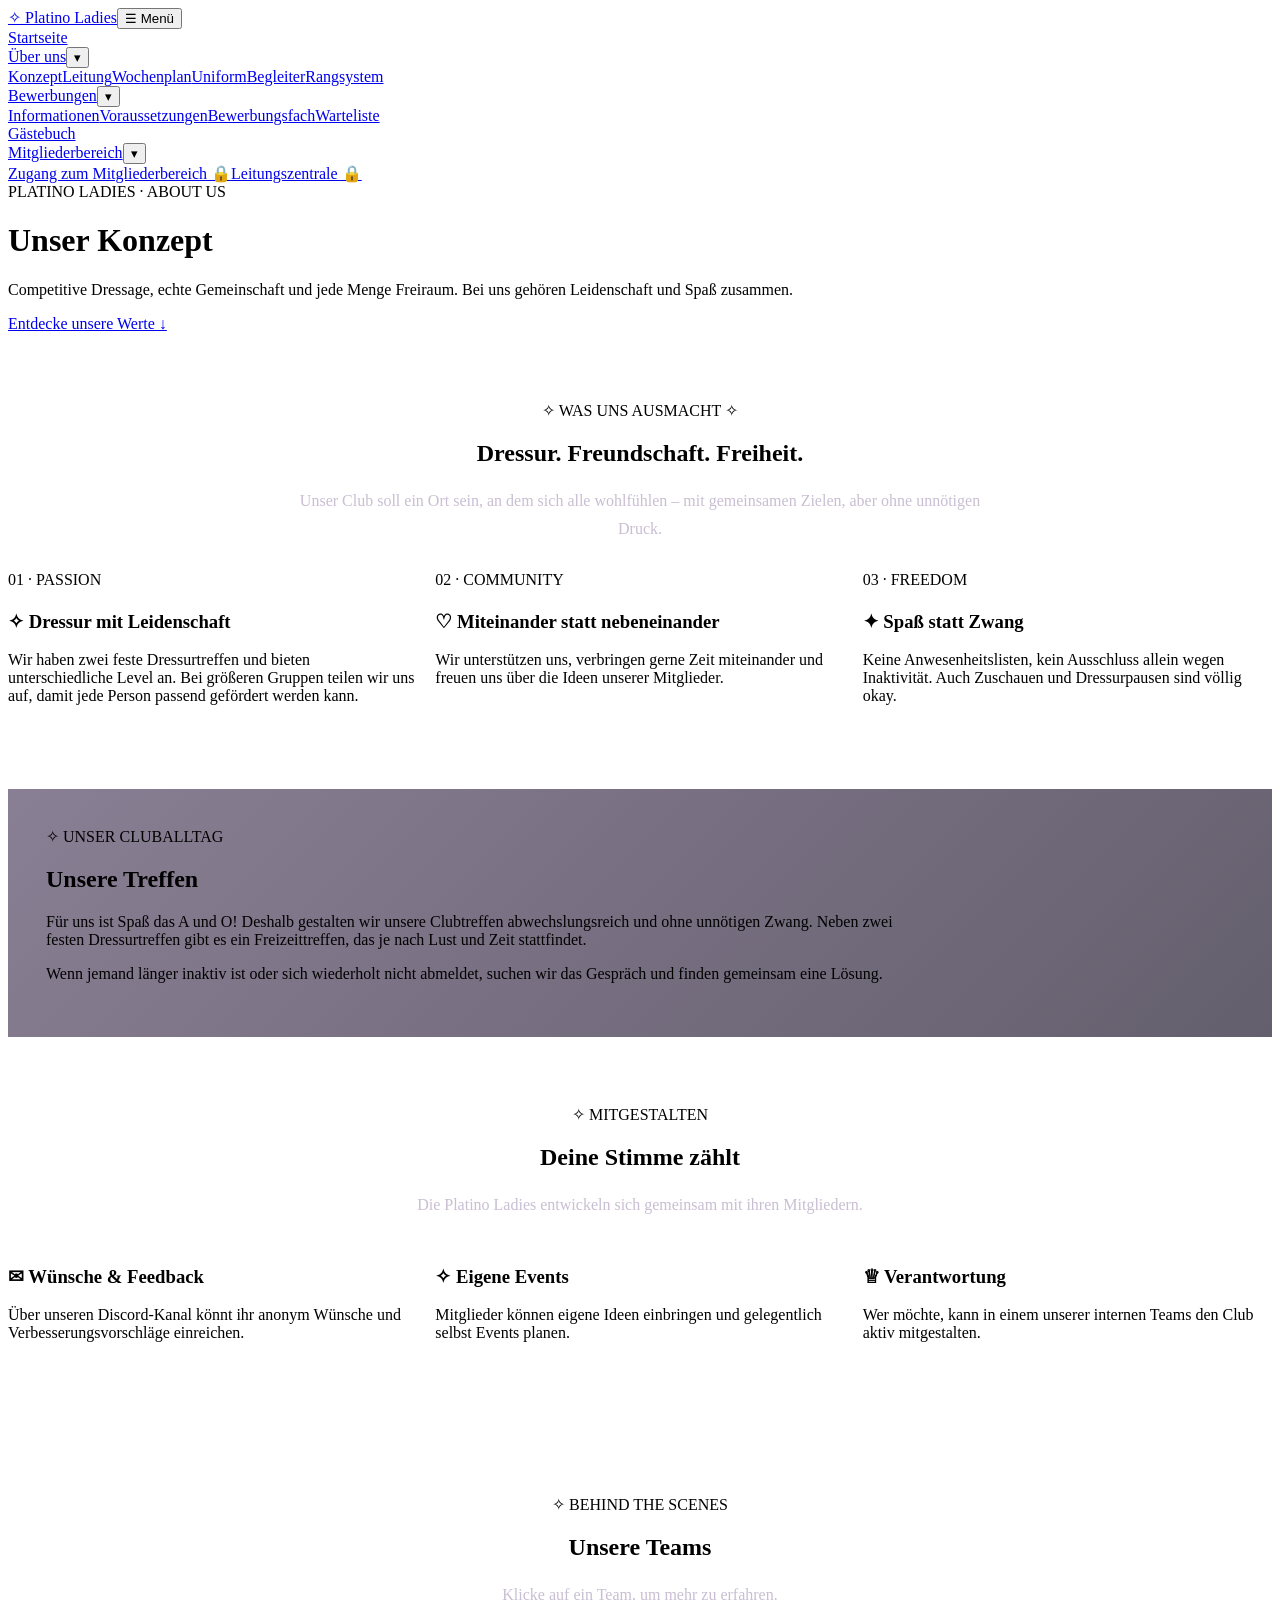
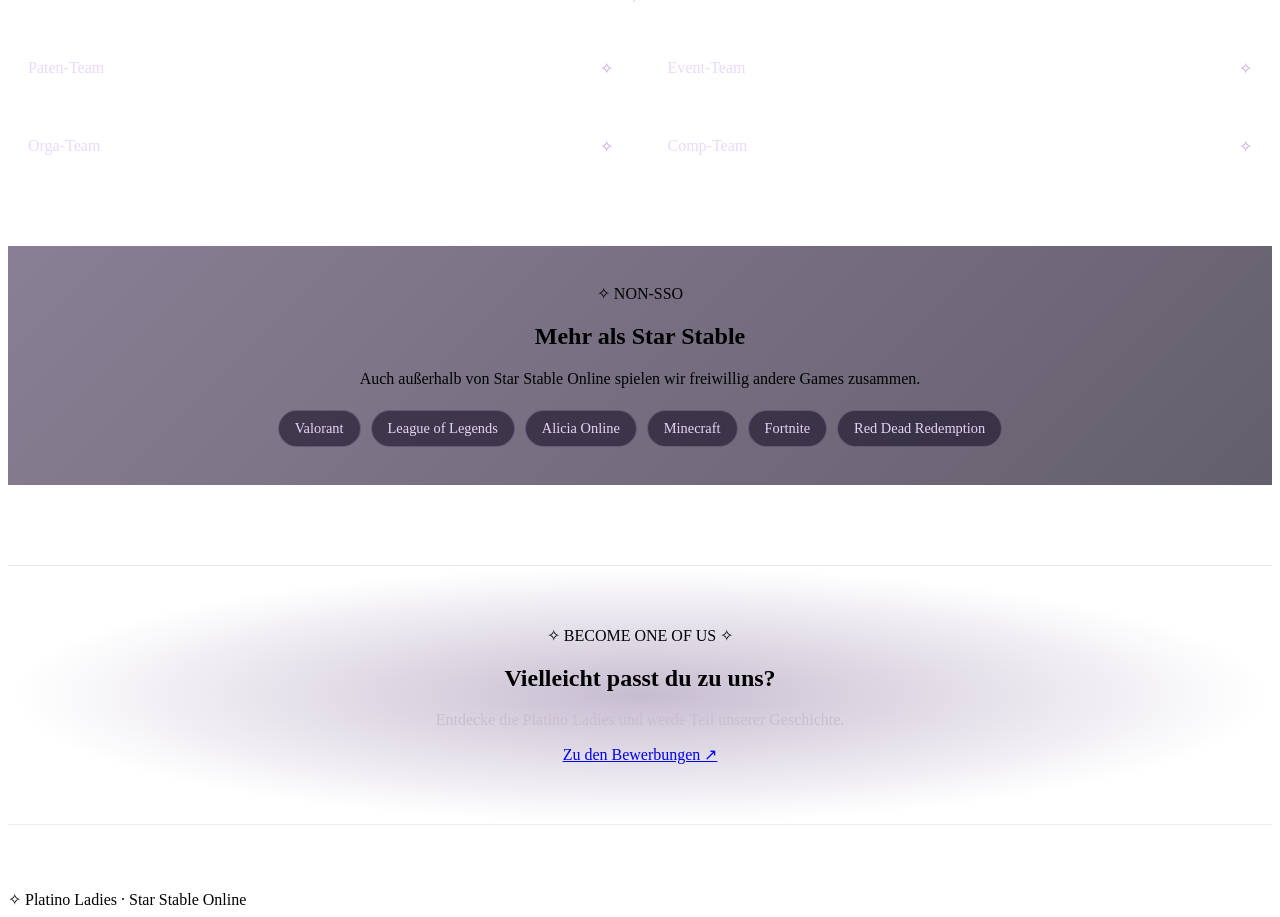
==== konzept.html @ b2e2d580 "Add files via upload" ====
<!DOCTYPE html>

<html lang="de"><head><meta charset="utf-8"/><meta content="width=device-width, initial-scale=1" name="viewport"/><title>Konzept | Platino Ladies</title><link href="style.css" rel="stylesheet"/><style>
/* Konzept: verwendet bewusst die bestehenden Website-Farben, Schriften und Komponenten */
.concept-section{margin:68px 0}.concept-heading{text-align:center;max-width:720px;margin:0 auto 28px}.concept-heading p{color:#c9bed2;line-height:1.75}.concept-values,.concept-small-grid{display:grid;grid-template-columns:repeat(3,minmax(0,1fr));gap:18px}.concept-value{transition:transform .2s,border-color .2s,box-shadow .2s}.concept-value:hover{transform:translateY(-5px);border-color:#a889ce;box-shadow:0 16px 36px #9c6fc024}.concept-value h3{margin-top:22px}.concept-wide{margin:40px 0;padding:38px!important;background:linear-gradient(135deg,#3b2a4d99,#282135b8)!important}.concept-wide p{max-width:850px}.concept-small-grid .card{min-height:180px}.concept-details{display:grid;grid-template-columns:1fr 1fr;gap:15px}.concept-details details{margin:0;padding:0 20px}.concept-details summary{display:flex;justify-content:space-between;gap:15px;align-items:center;cursor:pointer;padding:22px 0;color:#ead9fa;font-family:'Cinzel Decorative',serif}.concept-details summary span{color:#c6a0e7}.concept-details details p{margin-top:0;color:#c9bed2}.concept-games{text-align:center}.concept-games p{margin:0 auto 22px}.concept-pills{display:flex;flex-wrap:wrap;justify-content:center;gap:10px}.concept-pills span{border:1px solid #a58cbe66;background:#282135b8;color:#e7d3f9;border-radius:99px;padding:9px 16px;font-size:.9rem}.concept-outro{text-align:center;margin:80px 0 65px;padding:60px 20px;border-top:1px solid #a58cbe35;border-bottom:1px solid #a58cbe35;background:radial-gradient(ellipse at center,#56377355,transparent 70%)}.concept-outro p{color:#c9bed2}.concept-outro .btn{margin-top:15px}@media(max-width:760px){.concept-values,.concept-small-grid,.concept-details{grid-template-columns:1fr}.concept-section{margin:45px 0}.concept-wide{padding:25px!important}.concept-outro{margin:50px 0}}
</style></head><body><header><nav aria-label="Hauptnavigation" class="nav"><a class="brand" href="index.html">✧ Platino Ladies</a><button aria-expanded="false" aria-label="Menü öffnen" class="mobile">☰ Menü</button><div class="menu"><a class="direct" href="index.html">Startseite</a><div class="group"><a class="group-link" href="ueber-uns.html">Über uns</a><button aria-expanded="false" aria-label="Untermenü Über uns öffnen" type="button">▾</button><div class="sub"><a href="konzept.html">Konzept</a><a href="leitung.html">Leitung</a><a href="wochenplan.html">Wochenplan</a><a href="outfit.html">Uniform</a><a href="begleiter.html">Begleiter</a><a href="rangsystem.html">Rangsystem</a></div></div><div class="group"><a class="group-link" href="bewerbungen.html">Bewerbungen</a><button aria-expanded="false" aria-label="Untermenü Bewerbungen öffnen" type="button">▾</button><div class="sub"><a href="informationen.html">Informationen</a><a href="voraussetzungen.html">Voraussetzungen</a><a href="bewerbungsfach.html">Bewerbungsfach</a><a href="warteliste.html">Warteliste</a></div></div><a class="direct" href="gaestebuch.html">Gästebuch</a><div class="group"><a class="group-link" href="mitglieder.html">Mitgliederbereich</a><button aria-expanded="false" aria-label="Untermenü Mitgliederbereich öffnen" type="button">▾</button><div class="sub"><a href="mitglieder.html">Zugang zum Mitgliederbereich 🔒</a><a href="leitungszentrale.html">Leitungszentrale 🔒</a></div></div></div></nav></header><main class="wrap reveal"><div class="hero"><div class="eyebrow">PLATINO LADIES · ABOUT US</div><h1>Unser Konzept</h1><p class="lead">Competitive Dressage, echte Gemeinschaft und jede Menge Freiraum. Bei uns gehören Leidenschaft und Spaß zusammen.</p><a class="btn ghost" href="#werte">Entdecke unsere Werte ↓</a></div>
<section class="concept-section" id="werte"><div class="concept-heading"><div class="eyebrow">✧ WAS UNS AUSMACHT ✧</div><h2>Dressur. Freundschaft. Freiheit.</h2><p>Unser Club soll ein Ort sein, an dem sich alle wohlfühlen – mit gemeinsamen Zielen, aber ohne unnötigen Druck.</p></div><div class="concept-values"><article class="card concept-value"><span class="tag">01 · PASSION</span><h3>✧ Dressur mit Leidenschaft</h3><p>Wir haben zwei feste Dressurtreffen und bieten unterschiedliche Level an. Bei größeren Gruppen teilen wir uns auf, damit jede Person passend gefördert werden kann.</p></article><article class="card concept-value"><span class="tag">02 · COMMUNITY</span><h3>♡ Miteinander statt nebeneinander</h3><p>Wir unterstützen uns, verbringen gerne Zeit miteinander und freuen uns über die Ideen unserer Mitglieder.</p></article><article class="card concept-value"><span class="tag">03 · FREEDOM</span><h3>✦ Spaß statt Zwang</h3><p>Keine Anwesenheitslisten, kein Ausschluss allein wegen Inaktivität. Auch Zuschauen und Dressurpausen sind völlig okay.</p></article></div></section>
<section class="card concept-wide"><div class="eyebrow">✧ UNSER CLUBALLTAG</div><h2>Unsere Treffen</h2><p>Für uns ist Spaß das A und O! Deshalb gestalten wir unsere Clubtreffen abwechslungsreich und ohne unnötigen Zwang. Neben zwei festen Dressurtreffen gibt es ein Freizeittreffen, das je nach Lust und Zeit stattfindet.</p><p>Wenn jemand länger inaktiv ist oder sich wiederholt nicht abmeldet, suchen wir das Gespräch und finden gemeinsam eine Lösung.</p></section>
<section class="concept-section"><div class="concept-heading"><div class="eyebrow">✧ MITGESTALTEN</div><h2>Deine Stimme zählt</h2><p>Die Platino Ladies entwickeln sich gemeinsam mit ihren Mitgliedern.</p></div><div class="concept-small-grid"><article class="card"><h3>✉ Wünsche &amp; Feedback</h3><p>Über unseren Discord-Kanal könnt ihr anonym Wünsche und Verbesserungsvorschläge einreichen.</p></article><article class="card"><h3>✧ Eigene Events</h3><p>Mitglieder können eigene Ideen einbringen und gelegentlich selbst Events planen.</p></article><article class="card"><h3>♕ Verantwortung</h3><p>Wer möchte, kann in einem unserer internen Teams den Club aktiv mitgestalten.</p></article></div></section>
<section class="concept-section"><div class="concept-heading"><div class="eyebrow">✧ BEHIND THE SCENES</div><h2>Unsere Teams</h2><p>Klicke auf ein Team, um mehr zu erfahren.</p></div><div class="concept-details"><details><summary>Paten-Team <span>✧</span></summary><p>Begleitet neue Mitglieder während ihrer Probezeit, beantwortet Fragen und steht ihnen zur Seite.</p></details><details><summary>Event-Team <span>✧</span></summary><p>Plant und organisiert gemeinsame Events.</p></details><details><summary>Orga-Team <span>✧</span></summary><p>Unterstützt bei organisatorischen Aufgaben rund um den Club.</p></details><details><summary>Comp-Team <span>✧</span></summary><p>Vertritt die Platino Ladies bei Competitions.</p></details></div></section>
<section class="card concept-wide concept-games"><div class="eyebrow">✧ NON-SSO</div><h2>Mehr als Star Stable</h2><p>Auch außerhalb von Star Stable Online spielen wir freiwillig andere Games zusammen.</p><div class="concept-pills"><span>Valorant</span><span>League of Legends</span><span>Alicia Online</span><span>Minecraft</span><span>Fortnite</span><span>Red Dead Redemption</span></div></section>
<section class="concept-outro"><div class="eyebrow">✧ BECOME ONE OF US ✧</div><h2>Vielleicht passt du zu uns?</h2><p>Entdecke die Platino Ladies und werde Teil unserer Geschichte.</p><a class="btn" href="bewerbungen.html">Zu den Bewerbungen ↗</a></section></main><footer>✧ Platino Ladies · Star Stable Online</footer><script src="script.js"></script></body></html>
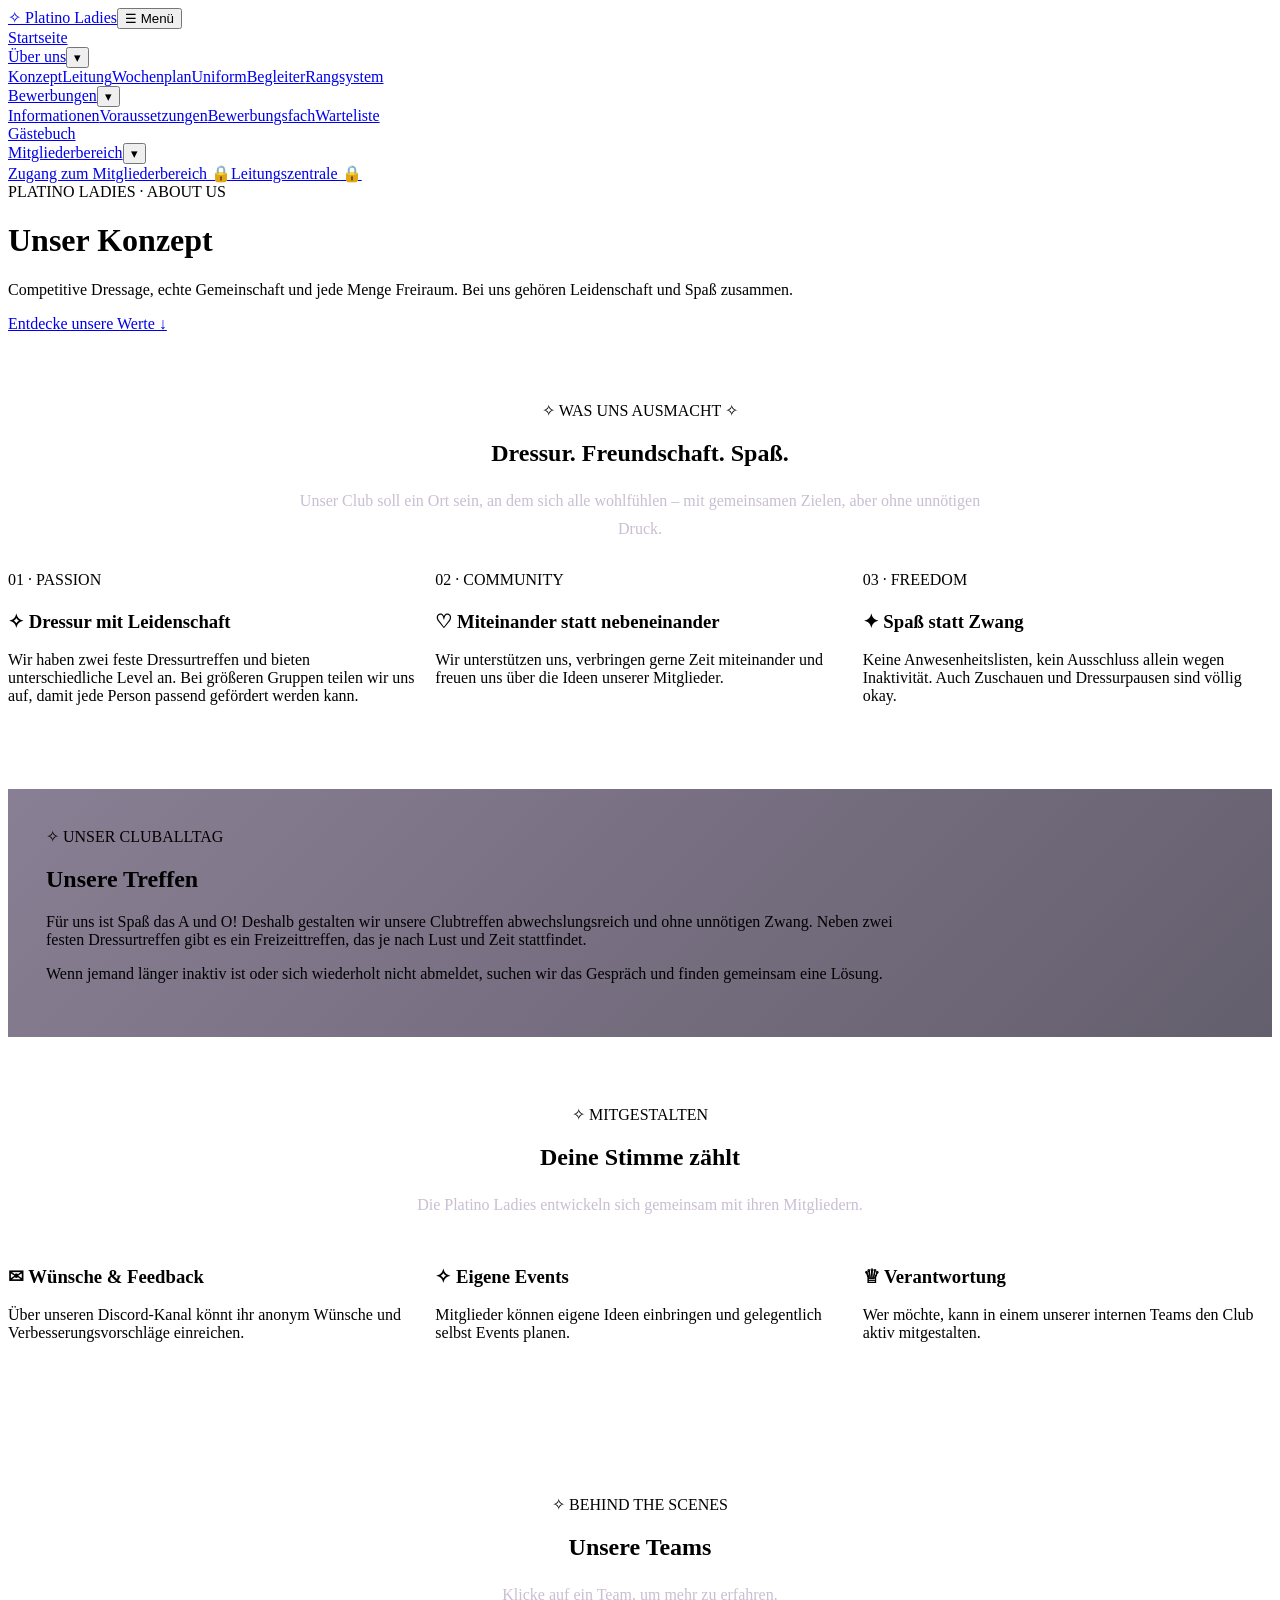
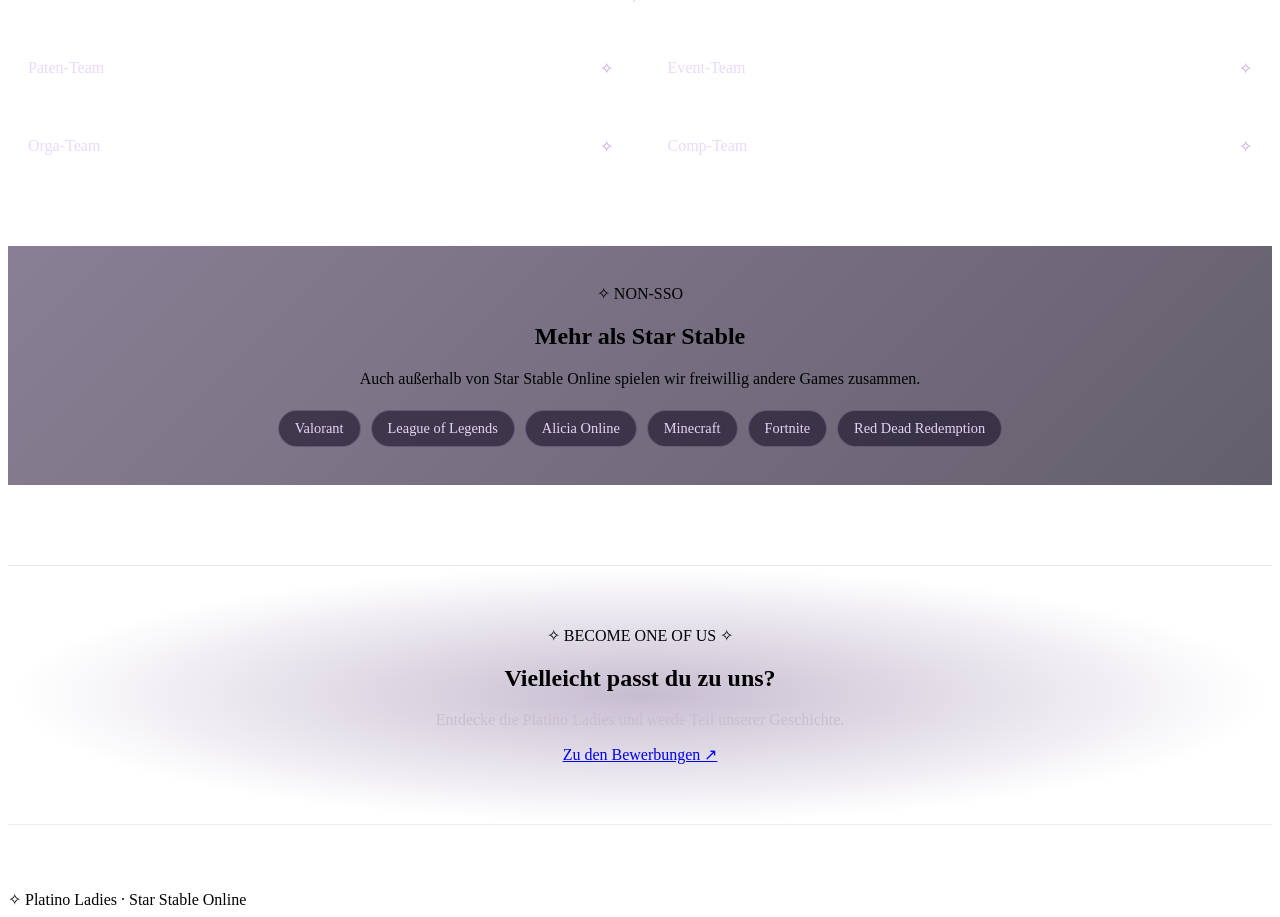
==== commit cf2a651a: "Add files via upload" ====
--- a/konzept.html
+++ b/konzept.html
@@ -1,10 +1,9 @@
-<!DOCTYPE html>
-
-<html lang="de"><head><meta charset="utf-8"/><meta content="width=device-width, initial-scale=1" name="viewport"/><title>Konzept | Platino Ladies</title><link href="style.css" rel="stylesheet"/><style>
+<!doctype html>
+<html lang="de"><head><meta charset="utf-8"><meta content="width=device-width, initial-scale=1" name="viewport"><title>Konzept | Platino Ladies</title><link href="style.css" rel="stylesheet"><style>
 /* Konzept: verwendet bewusst die bestehenden Website-Farben, Schriften und Komponenten */
 .concept-section{margin:68px 0}.concept-heading{text-align:center;max-width:720px;margin:0 auto 28px}.concept-heading p{color:#c9bed2;line-height:1.75}.concept-values,.concept-small-grid{display:grid;grid-template-columns:repeat(3,minmax(0,1fr));gap:18px}.concept-value{transition:transform .2s,border-color .2s,box-shadow .2s}.concept-value:hover{transform:translateY(-5px);border-color:#a889ce;box-shadow:0 16px 36px #9c6fc024}.concept-value h3{margin-top:22px}.concept-wide{margin:40px 0;padding:38px!important;background:linear-gradient(135deg,#3b2a4d99,#282135b8)!important}.concept-wide p{max-width:850px}.concept-small-grid .card{min-height:180px}.concept-details{display:grid;grid-template-columns:1fr 1fr;gap:15px}.concept-details details{margin:0;padding:0 20px}.concept-details summary{display:flex;justify-content:space-between;gap:15px;align-items:center;cursor:pointer;padding:22px 0;color:#ead9fa;font-family:'Cinzel Decorative',serif}.concept-details summary span{color:#c6a0e7}.concept-details details p{margin-top:0;color:#c9bed2}.concept-games{text-align:center}.concept-games p{margin:0 auto 22px}.concept-pills{display:flex;flex-wrap:wrap;justify-content:center;gap:10px}.concept-pills span{border:1px solid #a58cbe66;background:#282135b8;color:#e7d3f9;border-radius:99px;padding:9px 16px;font-size:.9rem}.concept-outro{text-align:center;margin:80px 0 65px;padding:60px 20px;border-top:1px solid #a58cbe35;border-bottom:1px solid #a58cbe35;background:radial-gradient(ellipse at center,#56377355,transparent 70%)}.concept-outro p{color:#c9bed2}.concept-outro .btn{margin-top:15px}@media(max-width:760px){.concept-values,.concept-small-grid,.concept-details{grid-template-columns:1fr}.concept-section{margin:45px 0}.concept-wide{padding:25px!important}.concept-outro{margin:50px 0}}
 </style></head><body><header><nav aria-label="Hauptnavigation" class="nav"><a class="brand" href="index.html">✧ Platino Ladies</a><button aria-expanded="false" aria-label="Menü öffnen" class="mobile">☰ Menü</button><div class="menu"><a class="direct" href="index.html">Startseite</a><div class="group"><a class="group-link" href="ueber-uns.html">Über uns</a><button aria-expanded="false" aria-label="Untermenü Über uns öffnen" type="button">▾</button><div class="sub"><a href="konzept.html">Konzept</a><a href="leitung.html">Leitung</a><a href="wochenplan.html">Wochenplan</a><a href="outfit.html">Uniform</a><a href="begleiter.html">Begleiter</a><a href="rangsystem.html">Rangsystem</a></div></div><div class="group"><a class="group-link" href="bewerbungen.html">Bewerbungen</a><button aria-expanded="false" aria-label="Untermenü Bewerbungen öffnen" type="button">▾</button><div class="sub"><a href="informationen.html">Informationen</a><a href="voraussetzungen.html">Voraussetzungen</a><a href="bewerbungsfach.html">Bewerbungsfach</a><a href="warteliste.html">Warteliste</a></div></div><a class="direct" href="gaestebuch.html">Gästebuch</a><div class="group"><a class="group-link" href="mitglieder.html">Mitgliederbereich</a><button aria-expanded="false" aria-label="Untermenü Mitgliederbereich öffnen" type="button">▾</button><div class="sub"><a href="mitglieder.html">Zugang zum Mitgliederbereich 🔒</a><a href="leitungszentrale.html">Leitungszentrale 🔒</a></div></div></div></nav></header><main class="wrap reveal"><div class="hero"><div class="eyebrow">PLATINO LADIES · ABOUT US</div><h1>Unser Konzept</h1><p class="lead">Competitive Dressage, echte Gemeinschaft und jede Menge Freiraum. Bei uns gehören Leidenschaft und Spaß zusammen.</p><a class="btn ghost" href="#werte">Entdecke unsere Werte ↓</a></div>
-<section class="concept-section" id="werte"><div class="concept-heading"><div class="eyebrow">✧ WAS UNS AUSMACHT ✧</div><h2>Dressur. Freundschaft. Freiheit.</h2><p>Unser Club soll ein Ort sein, an dem sich alle wohlfühlen – mit gemeinsamen Zielen, aber ohne unnötigen Druck.</p></div><div class="concept-values"><article class="card concept-value"><span class="tag">01 · PASSION</span><h3>✧ Dressur mit Leidenschaft</h3><p>Wir haben zwei feste Dressurtreffen und bieten unterschiedliche Level an. Bei größeren Gruppen teilen wir uns auf, damit jede Person passend gefördert werden kann.</p></article><article class="card concept-value"><span class="tag">02 · COMMUNITY</span><h3>♡ Miteinander statt nebeneinander</h3><p>Wir unterstützen uns, verbringen gerne Zeit miteinander und freuen uns über die Ideen unserer Mitglieder.</p></article><article class="card concept-value"><span class="tag">03 · FREEDOM</span><h3>✦ Spaß statt Zwang</h3><p>Keine Anwesenheitslisten, kein Ausschluss allein wegen Inaktivität. Auch Zuschauen und Dressurpausen sind völlig okay.</p></article></div></section>
+<section class="concept-section" id="werte"><div class="concept-heading"><div class="eyebrow">✧ WAS UNS AUSMACHT ✧</div><h2>Dressur. Freundschaft. Spaß.</h2><p>Unser Club soll ein Ort sein, an dem sich alle wohlfühlen – mit gemeinsamen Zielen, aber ohne unnötigen Druck.</p></div><div class="concept-values"><article class="card concept-value"><span class="tag">01 · PASSION</span><h3>✧ Dressur mit Leidenschaft</h3><p>Wir haben zwei feste Dressurtreffen und bieten unterschiedliche Level an. Bei größeren Gruppen teilen wir uns auf, damit jede Person passend gefördert werden kann.</p></article><article class="card concept-value"><span class="tag">02 · COMMUNITY</span><h3>♡ Miteinander statt nebeneinander</h3><p>Wir unterstützen uns, verbringen gerne Zeit miteinander und freuen uns über die Ideen unserer Mitglieder.</p></article><article class="card concept-value"><span class="tag">03 · FREEDOM</span><h3>✦ Spaß statt Zwang</h3><p>Keine Anwesenheitslisten, kein Ausschluss allein wegen Inaktivität. Auch Zuschauen und Dressurpausen sind völlig okay.</p></article></div></section>
 <section class="card concept-wide"><div class="eyebrow">✧ UNSER CLUBALLTAG</div><h2>Unsere Treffen</h2><p>Für uns ist Spaß das A und O! Deshalb gestalten wir unsere Clubtreffen abwechslungsreich und ohne unnötigen Zwang. Neben zwei festen Dressurtreffen gibt es ein Freizeittreffen, das je nach Lust und Zeit stattfindet.</p><p>Wenn jemand länger inaktiv ist oder sich wiederholt nicht abmeldet, suchen wir das Gespräch und finden gemeinsam eine Lösung.</p></section>
 <section class="concept-section"><div class="concept-heading"><div class="eyebrow">✧ MITGESTALTEN</div><h2>Deine Stimme zählt</h2><p>Die Platino Ladies entwickeln sich gemeinsam mit ihren Mitgliedern.</p></div><div class="concept-small-grid"><article class="card"><h3>✉ Wünsche &amp; Feedback</h3><p>Über unseren Discord-Kanal könnt ihr anonym Wünsche und Verbesserungsvorschläge einreichen.</p></article><article class="card"><h3>✧ Eigene Events</h3><p>Mitglieder können eigene Ideen einbringen und gelegentlich selbst Events planen.</p></article><article class="card"><h3>♕ Verantwortung</h3><p>Wer möchte, kann in einem unserer internen Teams den Club aktiv mitgestalten.</p></article></div></section>
 <section class="concept-section"><div class="concept-heading"><div class="eyebrow">✧ BEHIND THE SCENES</div><h2>Unsere Teams</h2><p>Klicke auf ein Team, um mehr zu erfahren.</p></div><div class="concept-details"><details><summary>Paten-Team <span>✧</span></summary><p>Begleitet neue Mitglieder während ihrer Probezeit, beantwortet Fragen und steht ihnen zur Seite.</p></details><details><summary>Event-Team <span>✧</span></summary><p>Plant und organisiert gemeinsame Events.</p></details><details><summary>Orga-Team <span>✧</span></summary><p>Unterstützt bei organisatorischen Aufgaben rund um den Club.</p></details><details><summary>Comp-Team <span>✧</span></summary><p>Vertritt die Platino Ladies bei Competitions.</p></details></div></section>
